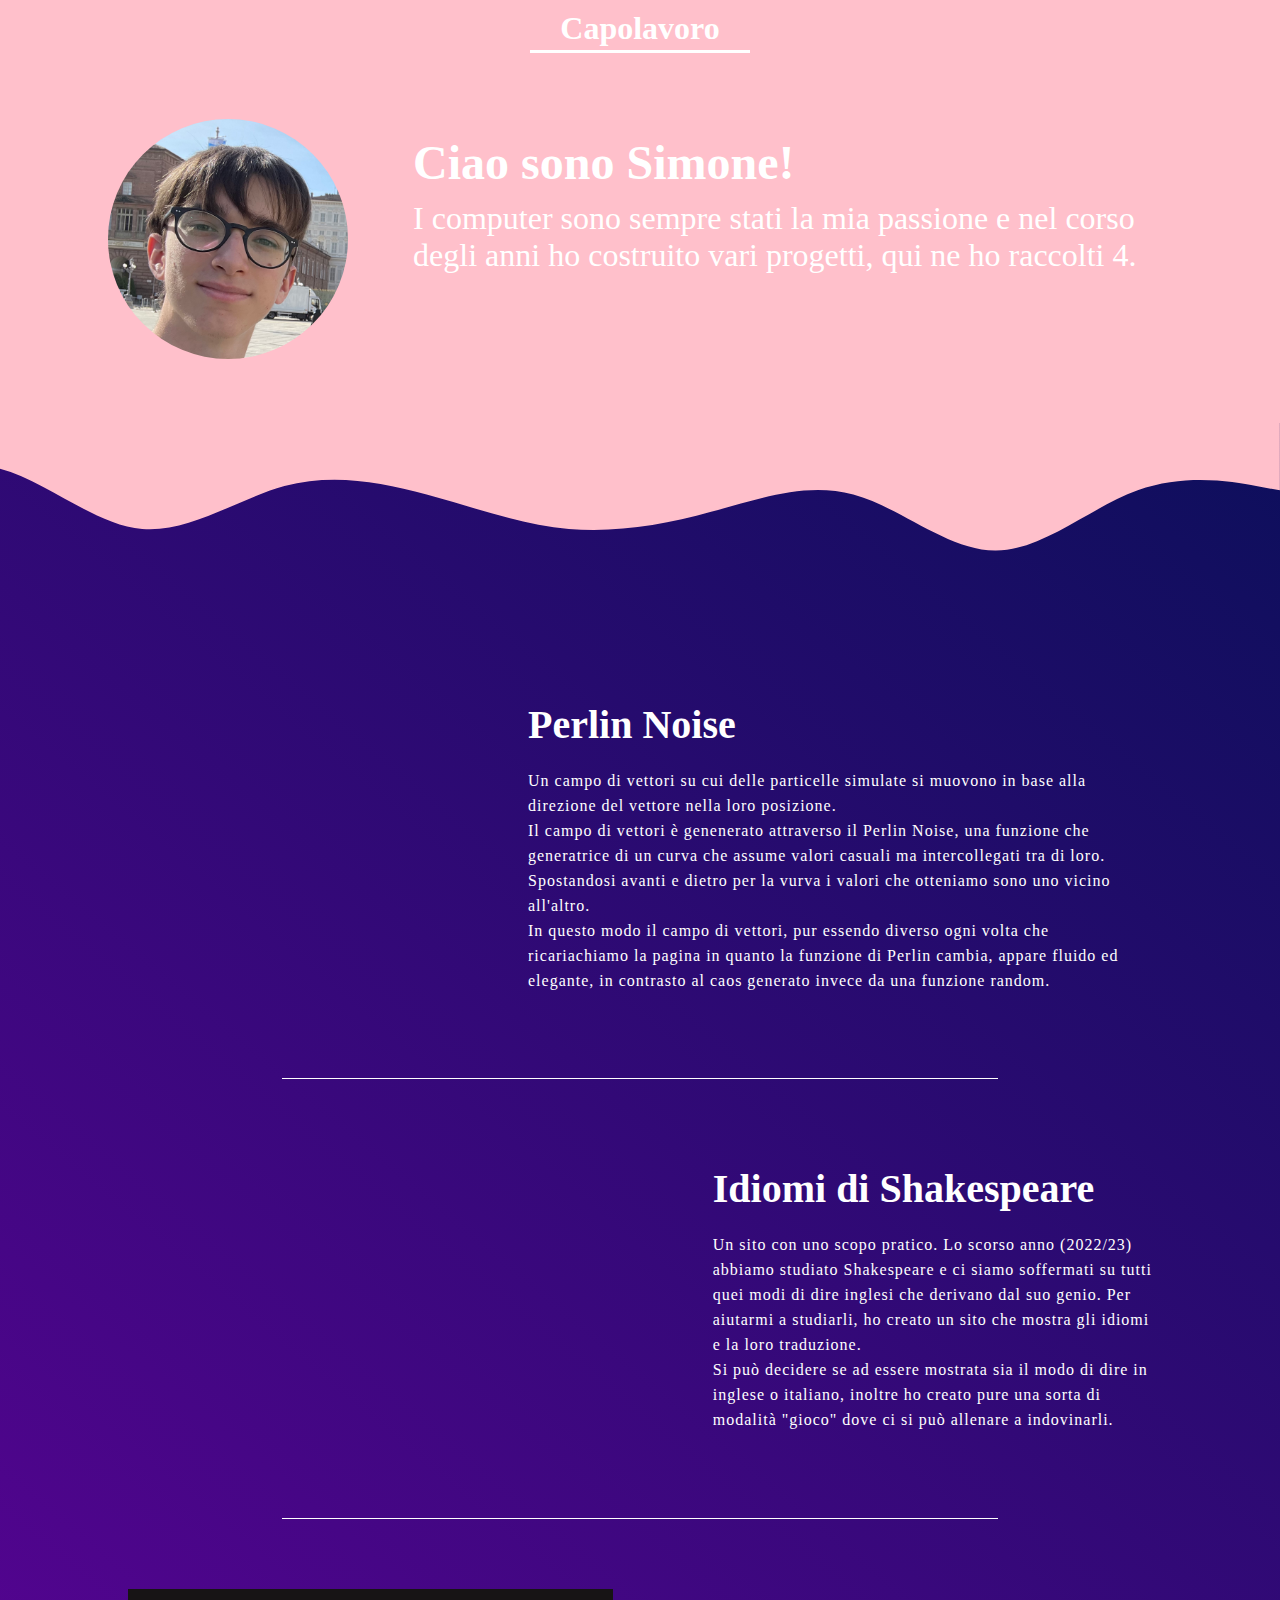
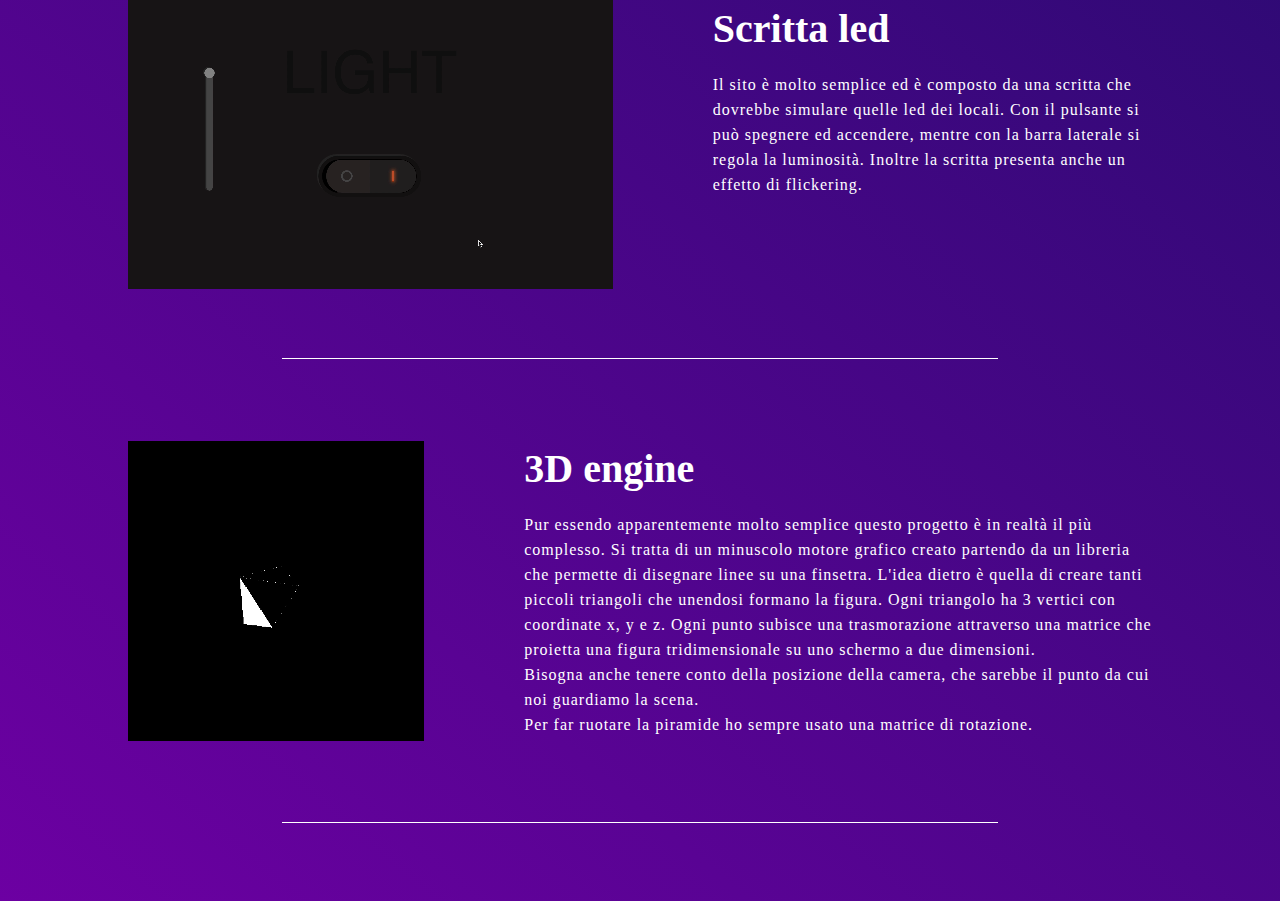
==== index.html @ 1cba8b0d "Rename Index.html to index.html" ====
<!DOCTYPE html>
<html lang="en">
<head>
    <meta charset="UTF-8">
    <meta name="viewport" content="width=device-width, initial-scale=1.0">
    <title>Document</title>
    <link rel="stylesheet" href="style.css">


    
    <!--mettere foto di me da bambino-->
</head>
<body>
    
    <div style="position: sticky; top: 0; text-align: center; width: 100%; padding-bottom: 3px; padding-top: 10px; font-size: 2rem; z-index: 5;" class="head"><div style="grid-column: 2/3; grid-row: 0;">Capolavoro</div></div> <!-- forse posso mettere una grid, mettere un trattino sotto? Provare a ca,biare lo z-index-->
    <div class="profile">
        <img src="profilo.png"  class="foto">
        <div>
            <h1>Ciao sono Simone!</h1>
            <p class="speech">
                                I computer sono sempre stati la mia passione e nel corso degli anni ho costruito vari progetti, qui ne ho raccolti 4. <br>
        </div>
    </div>
    <div style="transform: translateY(-10px);">
        <svg id="wave" style="transform:rotate(180deg);" viewBox="0 0 1440 290" version="1.1" xmlns="http://www.w3.org/2000/svg"><defs><linearGradient id="sw-gradient-0" x1="0" x2="0" y1="1" y2="0"><stop stop-color="pink" offset="0%"></stop><stop stop-color="pink" offset="100%"></stop></linearGradient></defs><path style="transform:translate(0, 0px); opacity:1" fill="url(#sw-gradient-0)" d="M0,203L26.7,207.8C53.3,213,107,222,160,203C213.3,184,267,135,320,135.3C373.3,135,427,184,480,198.2C533.3,213,587,193,640,178.8C693.3,164,747,155,800,159.5C853.3,164,907,184,960,198.2C1013.3,213,1067,222,1120,207.8C1173.3,193,1227,155,1280,159.5C1333.3,164,1387,213,1440,227.2C1493.3,242,1547,222,1600,212.7C1653.3,203,1707,203,1760,174C1813.3,145,1867,87,1920,62.8C1973.3,39,2027,48,2080,48.3C2133.3,48,2187,39,2240,33.8C2293.3,29,2347,29,2400,33.8C2453.3,39,2507,48,2560,58C2613.3,68,2667,77,2720,96.7C2773.3,116,2827,145,2880,149.8C2933.3,155,2987,135,3040,140.2C3093.3,145,3147,174,3200,183.7C3253.3,193,3307,184,3360,159.5C3413.3,135,3467,97,3520,67.7C3573.3,39,3627,19,3680,38.7C3733.3,58,3787,116,3813,145L3840,174L3840,290L3813.3,290C3786.7,290,3733,290,3680,290C3626.7,290,3573,290,3520,290C3466.7,290,3413,290,3360,290C3306.7,290,3253,290,3200,290C3146.7,290,3093,290,3040,290C2986.7,290,2933,290,2880,290C2826.7,290,2773,290,2720,290C2666.7,290,2613,290,2560,290C2506.7,290,2453,290,2400,290C2346.7,290,2293,290,2240,290C2186.7,290,2133,290,2080,290C2026.7,290,1973,290,1920,290C1866.7,290,1813,290,1760,290C1706.7,290,1653,290,1600,290C1546.7,290,1493,290,1440,290C1386.7,290,1333,290,1280,290C1226.7,290,1173,290,1120,290C1066.7,290,1013,290,960,290C906.7,290,853,290,800,290C746.7,290,693,290,640,290C586.7,290,533,290,480,290C426.7,290,373,290,320,290C266.7,290,213,290,160,290C106.7,290,53,290,27,290L0,290Z"></path></svg>
    </div>
    
    <div class="majorEntity">
       <div class="project">
            <div class="content">
                <video width="100%" height="100%" >
                    <source src="video1.mov" type="video/mp4">
                </video>
                <p class="description">
                    <span class="title">Perlin Noise </br> </span>
                    <sspan class="discorso">Un campo di vettori su cui delle particelle simulate si muovono in base alla direzione del vettore nella loro posizione. </br>
                                            Il campo di vettori è genenerato attraverso il Perlin Noise, una funzione che generatrice di un curva che assume valori casuali ma intercollegati tra di loro. Spostandosi avanti e dietro per la vurva i valori che otteniamo sono uno vicino all'altro.</br>
                                            In questo modo il campo di vettori, pur essendo diverso ogni volta che ricariachiamo la pagina in quanto la funzione di Perlin cambia, appare fluido ed elegante, in contrasto al caos generato invece da una funzione random.</span>
                </p>
            </div>
            <div class="line"></div>
        </div>
        <div class="project">
            <div class="content">
                <video width="100%" height="100%" >
                    <source src="video2.mov" type="video/mp4">
                </video>
                <p class="description">
                    <span class="title">Idiomi di Shakespeare</br> </span>
                    <sspan class="discorso">Un sito con uno scopo pratico. Lo scorso anno (2022/23) abbiamo studiato Shakespeare e ci siamo soffermati su tutti quei modi di dire inglesi che derivano dal suo genio. Per aiutarmi a studiarli, ho creato un sito che mostra gli idiomi e la loro traduzione. <br>
                                            Si può decidere se ad essere mostrata sia il modo di dire in inglese o italiano, inoltre ho creato pure una sorta di modalità "gioco" dove ci si può allenare a indovinarli.</span>
                </p>
            </div>
            <div class="line"></div>
        </div>
        <div class="project">
            <div class="content">
                <video width="100%" height="100%" >
                    <source src="video3.mov" type="video/mp4">
                </video>
                <p class="description">
                    <span class="title">Scritta led</br> </span>
                    <sspan class="discorso">Il sito è molto semplice ed è composto da una scritta che dovrebbe simulare quelle led dei locali. Con il pulsante si può spegnere ed accendere, mentre con la barra laterale si regola la luminosità. Inoltre la scritta presenta anche un effetto di flickering.</span>
                </p>
            </div>
            <div class="line"></div>
        </div>
        <div class="project">
            <div class="content">
                <video width="100%" height="100%" >
                    <source src="video4.mov" type="video/mp4">
                </video>
                <p class="description">
                    <span class="title">3D engine</br> </span>
                    <sspan class="discorso">Pur essendo apparentemente molto semplice questo progetto è in realtà il più complesso. Si tratta di un minuscolo motore grafico creato partendo da un libreria che permette di disegnare linee su una finsetra. L'idea dietro è quella di creare tanti piccoli triangoli che unendosi formano la figura. Ogni triangolo ha 3 vertici con coordinate x, y e z. Ogni punto subisce una trasmorazione attraverso una matrice che proietta una figura tridimensionale su uno schermo a due dimensioni. <br>
                                            Bisogna anche tenere conto della posizione della camera, che sarebbe il punto da cui noi guardiamo la scena. <br>
                                            Per far ruotare la piramide ho sempre usato una matrice di rotazione.</span>
                </p>
            </div>
            <div class="line"></div>
        </div>
    </div>

    <script>
        let videos = document.querySelectorAll("video");
        console.log(videos);
        videos.forEach((vid)=>{
            vid.onmouseover = () => {
                vid.play();
                vid.currentTime = 0;

            }
            vid.onmouseleave = () =>{
                vid.pause();
                
            }
        })
    </script>
</body>
</html>
---- style.css ----
:root{
    --topColor: pink;
}
body{
    background-color: #FFE3D6;
    background: linear-gradient(40deg, rgb(108, 0, 162), rgb(0, 17, 82));
    width: 100vw;
    margin-left: 0;
    margin-top: 0;
    min-width: 0px;
    color: white;

}

.head{
    display: grid;
    grid-template-rows: auto;
    grid-template-columns: 1fr 220px 1fr;
    margin: 0;
    background-color: var(--topColor);

}

.head div{
    font-family: Georgia, serif;
    font-weight: bold;
    height: 100%;
    border-bottom: solid white 3px;
}   
.profile{
    font-family: Georgia, serif;
    margin-bottom: 30px;
    padding-bottom: 20px;
    display: flex;
    justify-content: center;
    column-gap: min(10vw, 50px);
    height: min-content(auto, 300px);
    padding-top: 50px;
    padding-left: 100px;
    padding-right: 100px;
    background-color: #F3954D;
    background-color: var(--topColor);
    margin-bottom: 0;
}

.profile h1{
    color: white;
    font-size: 3rem;
    margin-bottom: 0;
}
.profile .speech{
    color: white;
    margin-top: 10px;
    font-size: 2rem;
    font-family: Georgia, serif;
}
.profile .foto{
   height: 300px;
   width: max(auto, 300px);
   margin-top: auto;
   margin-bottom: auto;
   clip-path: circle(120px at 8rem 8.5rem);

}

.majorEntity{
    top: -10px;
    background-color: #FFE3D6;
    background-color: transparent;

}



.majorEntity{
    display: flex;
    align-items: center;
    flex-direction: column;
}

.project{
    display: grid;
    grid-template-columns: 1fr;
    grid-template-rows: auto 70px;
    width: auto;
    margin-left: 10%;
    margin-right: 10%;
    margin-bottom: 70px;

}

.content{
    display: flex;
    justify-content: center;
    gap: 100px;
}

video{
    display: flex;
    height: 300px;
    width: auto;
    margin-left: auto;
    margin-right: auto;
    margin-top: auto;
    margin-bottom: auto;
    transition: ease-in-out transform .35s ;
}

video:hover{
    transform: scale(150%);
}

.project .line{
    grid-row: 2;
    width: 70%;
    margin-left: auto;
    margin-right: auto;
    border-bottom: solid white 1px;
}

.project .description{
    grid-row: 1;
    display: flex;
    flex-direction: column;
    gap: 20px;
    justify-content: start;
}

.project .title{
    font-size: 2.5rem;
    font-family: Georgia, serif;
    font-weight: 700;
}

.project .discorso{
    font-family: Georgia, serif;
    letter-spacing: 1px;
    line-height: 25px;
    font-weight: 4  00;
    font-size: 1rem;
    overflow:scroll;
}
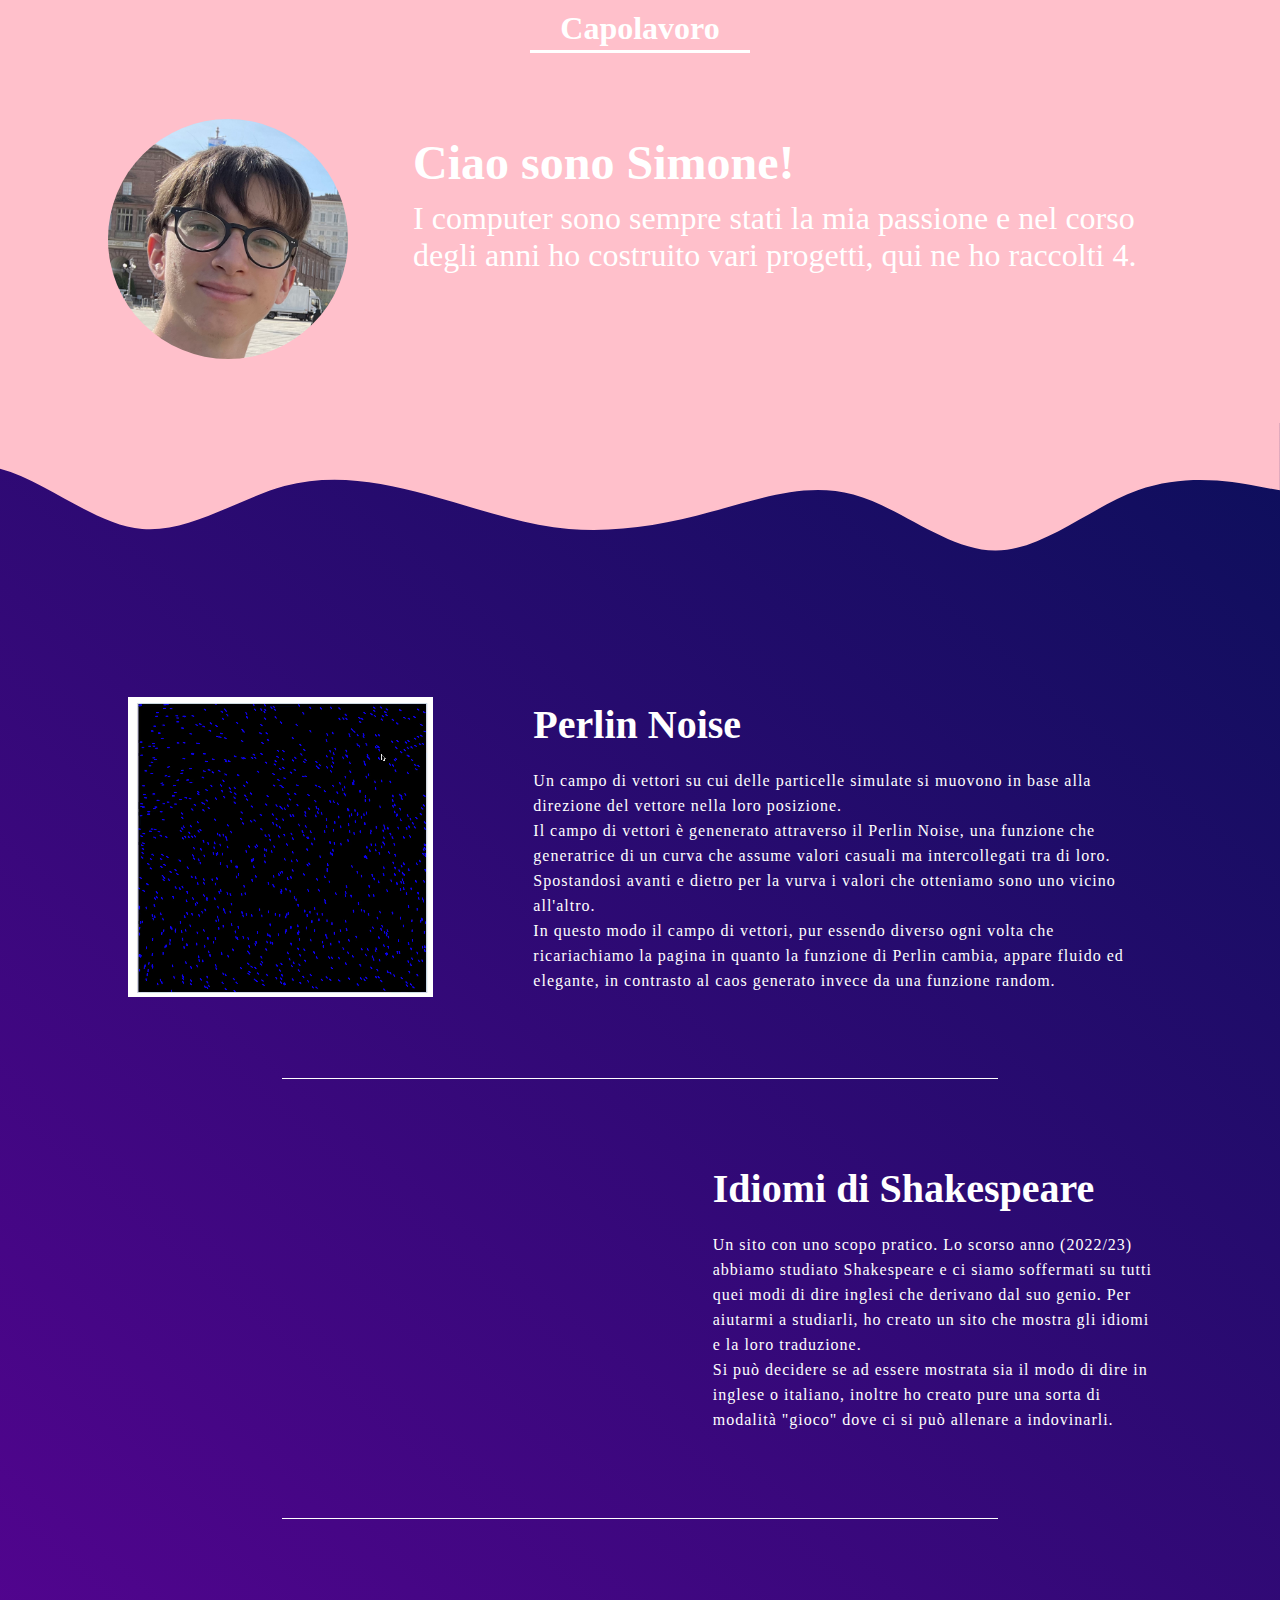
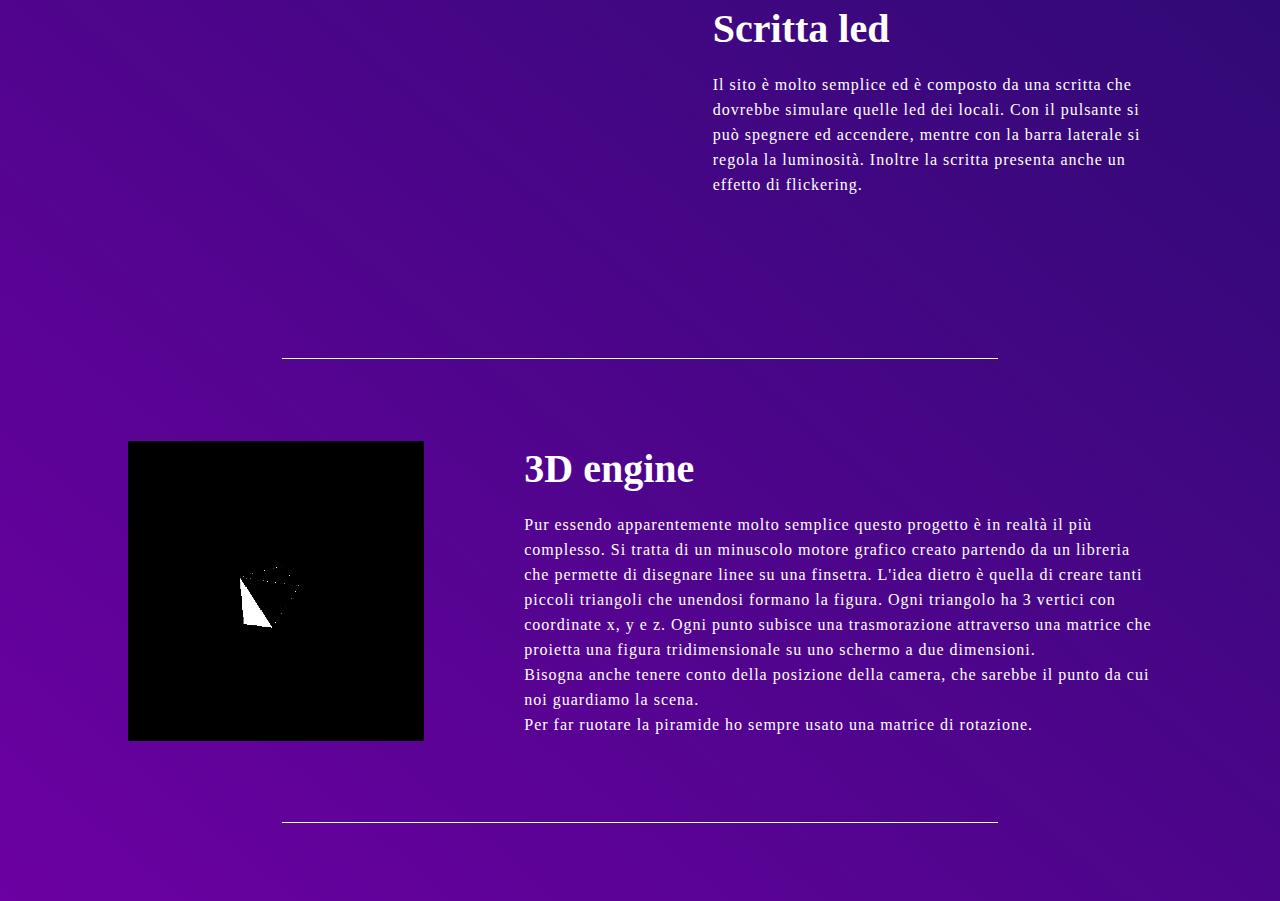
==== commit f4d13c74: "Update index.html" ====
--- a/index.html
+++ b/index.html
@@ -29,7 +29,7 @@
        <div class="project">
             <div class="content">
                 <video width="100%" height="100%" >
-                    <source src="video1.mov" type="video/mp4">
+                    <source src="video1.mp4" type="video/mp4">
                 </video>
                 <p class="description">
                     <span class="title">Perlin Noise </br> </span>
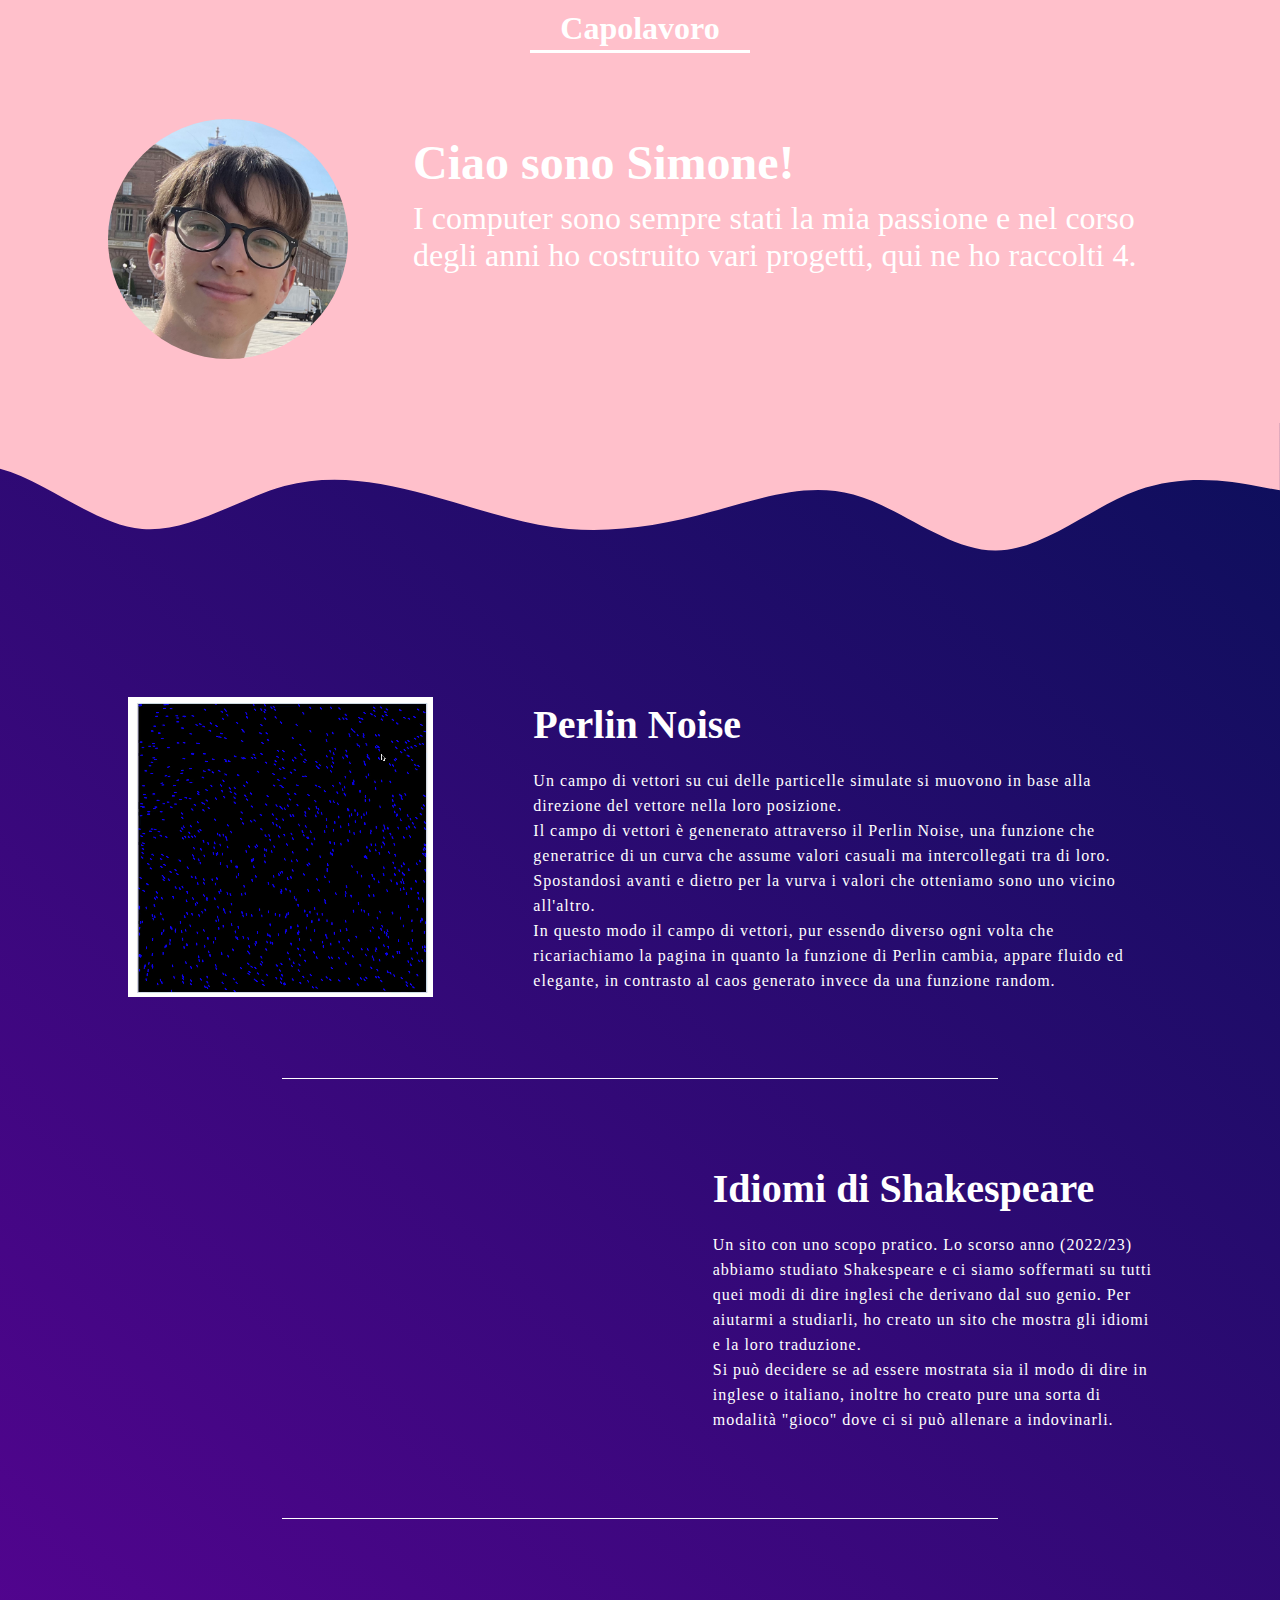
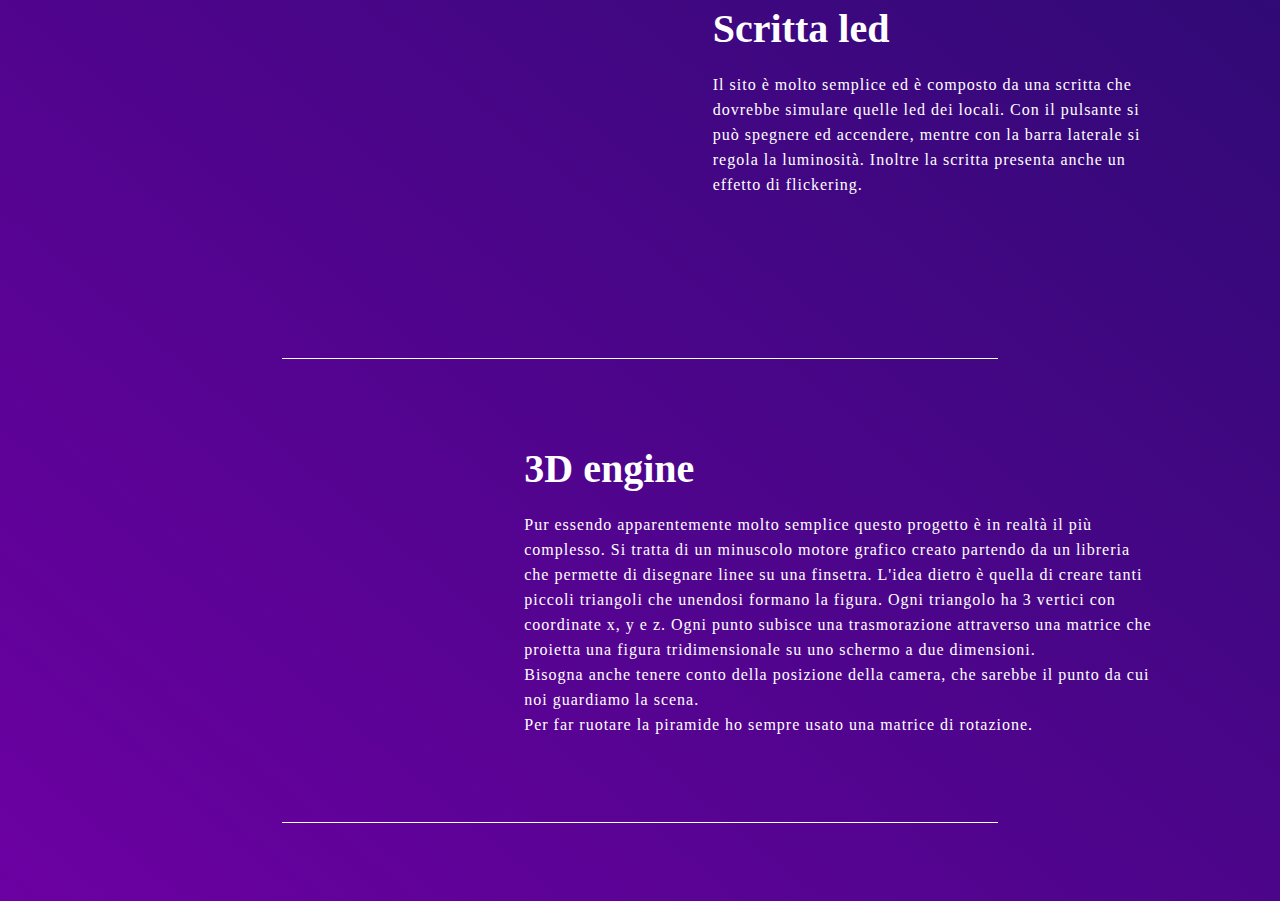
==== commit 51e3e937: "Add files via upload" ====
--- a/index.html
+++ b/index.html
@@ -5,6 +5,7 @@
     <meta name="viewport" content="width=device-width, initial-scale=1.0">
     <title>Document</title>
     <link rel="stylesheet" href="style.css">
+    <link rel="stylesheet" href="adapt.css">
 
 
     
@@ -97,4 +98,4 @@
         })
     </script>
 </body>
-</html>
+</html>--- a/adapt.css
+++ b/adapt.css
@@ -0,0 +1,19 @@
+@media only screen and (max-width: 800px) {
+    .profile{
+        flex-direction: column;
+        height: auto;
+        justify-content: center;
+        align-items: center;
+    }
+    .profile .foto{
+        height:300px;
+        width: 300px;
+        margin-top: auto;
+        margin-bottom: auto;
+        clip-path: circle(120px at 9rem 8.5rem);
+     
+    }
+    .content{
+        flex-direction: column-reverse;
+    }
+}
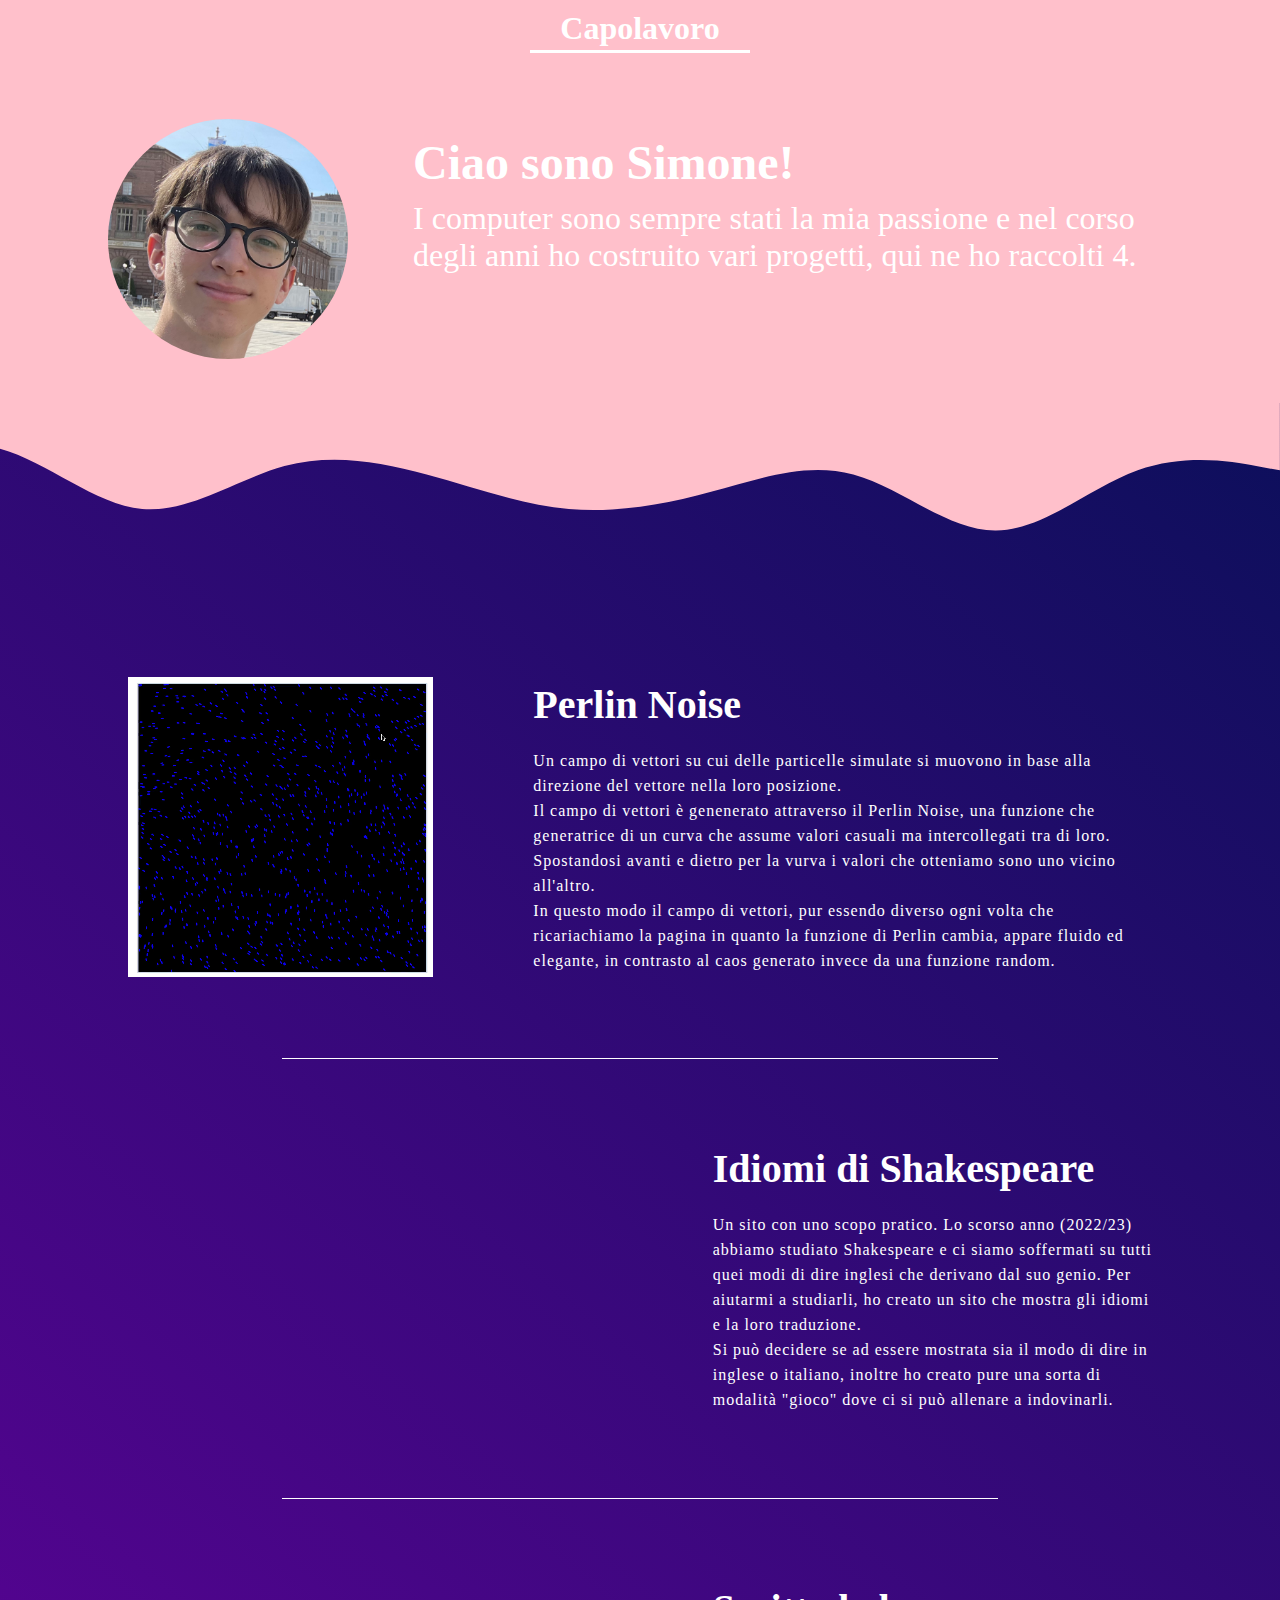
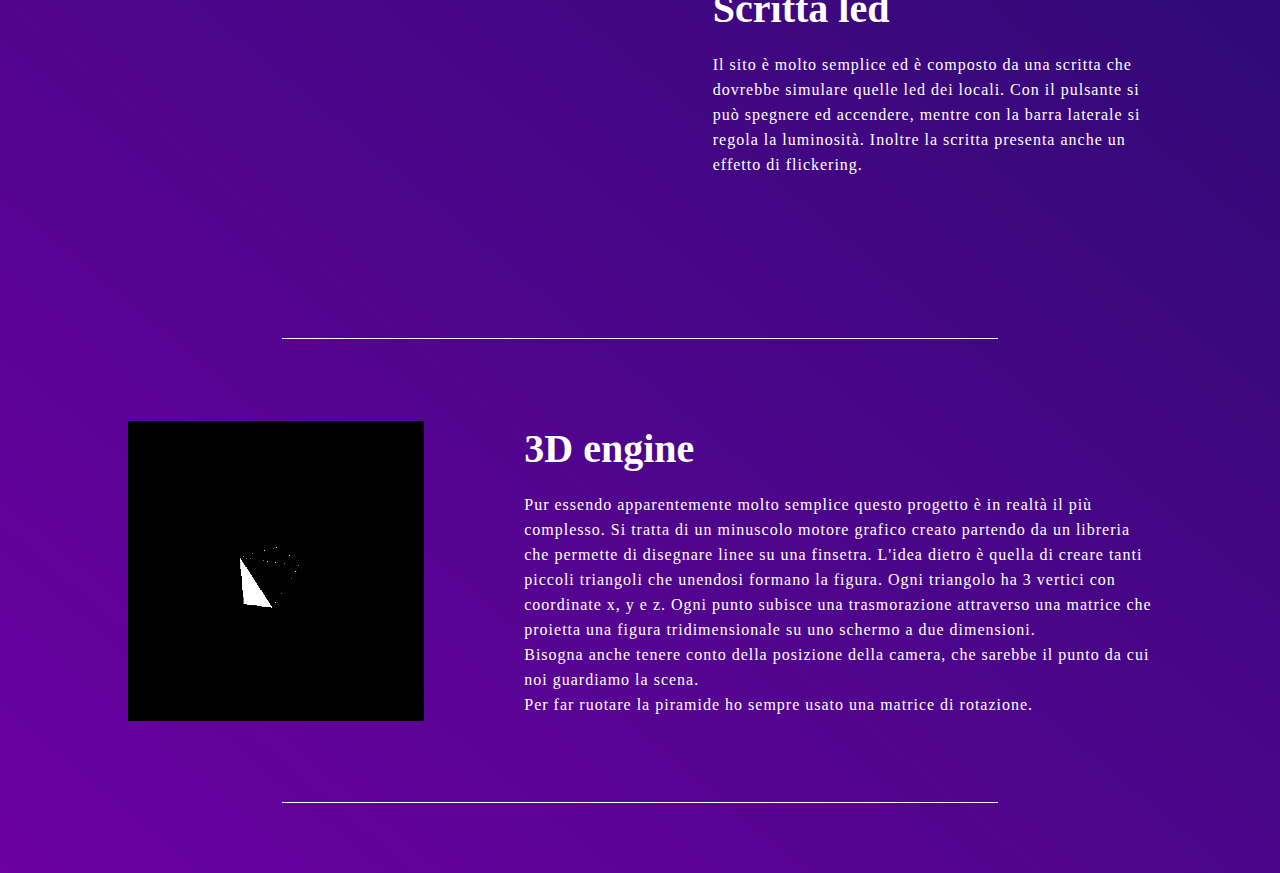
==== commit 4caa2df3: "Add files via upload" ====
--- a/index.html
+++ b/index.html
@@ -13,7 +13,7 @@
 </head>
 <body>
     
-    <div style="position: sticky; top: 0; text-align: center; width: 100%; padding-bottom: 3px; padding-top: 10px; font-size: 2rem; z-index: 5;" class="head"><div style="grid-column: 2/3; grid-row: 0;">Capolavoro</div></div> <!-- forse posso mettere una grid, mettere un trattino sotto? Provare a ca,biare lo z-index-->
+    <div style="position: sticky; top: 0; text-align: center; width: auto; padding-bottom: 3px; padding-top: 10px; font-size: 2rem; z-index: 5;" class="head"><div style="grid-column: 2/3; grid-row: 0;">Capolavoro</div></div> <!-- forse posso mettere una grid, mettere un trattino sotto? Provare a ca,biare lo z-index-->
     <div class="profile">
         <img src="profilo.png"  class="foto">
         <div>
--- a/style.css
+++ b/style.css
@@ -2,11 +2,9 @@
     --topColor: pink;
 }
 body{
-    background-color: #FFE3D6;
     background: linear-gradient(40deg, rgb(108, 0, 162), rgb(0, 17, 82));
-    width: 100vw;
-    margin-left: 0;
-    margin-top: 0;
+    width: 100%;
+    margin: 0;
     min-width: 0px;
     color: white;
 
@@ -30,7 +28,7 @@
 .profile{
     font-family: Georgia, serif;
     margin-bottom: 30px;
-    padding-bottom: 20px;
+    margin-bottom: 0;
     display: flex;
     justify-content: center;
     column-gap: min(10vw, 50px);
@@ -38,9 +36,8 @@
     padding-top: 50px;
     padding-left: 100px;
     padding-right: 100px;
-    background-color: #F3954D;
     background-color: var(--topColor);
-    margin-bottom: 0;
+
 }
 
 .profile h1{
@@ -65,17 +62,16 @@
 
 .majorEntity{
     top: -10px;
-    background-color: #FFE3D6;
     background-color: transparent;
 
 }
-
-
 
 .majorEntity{
     display: flex;
     align-items: center;
     flex-direction: column;
+    width: 100%;
+    margin-right: 0;
 }
 
 .project{
@@ -119,7 +115,6 @@
 }
 
 .project .description{
-    grid-row: 1;
     display: flex;
     flex-direction: column;
     gap: 20px;
@@ -136,8 +131,8 @@
     font-family: Georgia, serif;
     letter-spacing: 1px;
     line-height: 25px;
-    font-weight: 4  00;
+    font-weight: 400;
     font-size: 1rem;
-    overflow:scroll;
+    overflow: scroll;
 }
 
--- a/adapt.css
+++ b/adapt.css
@@ -1,4 +1,7 @@
 @media only screen and (max-width: 800px) {
+    body{
+        width: auto;
+    }
     .profile{
         flex-direction: column;
         height: auto;
@@ -6,14 +9,28 @@
         align-items: center;
     }
     .profile .foto{
-        height:300px;
+        height:auto;
         width: 300px;
         margin-top: auto;
         margin-bottom: auto;
-        clip-path: circle(120px at 9rem 8.5rem);
+        clip-path: circle(120px at 9rem 9.5rem);
      
     }
     .content{
         flex-direction: column-reverse;
+        width: 80vw;
     }
+    .project .description{
+
+    }
+    .project .discorso{
+        font-size: 5vw;
+        line-height: 35px;
+
+    }
+    video{
+        width: 60vw;
+        height: auto;
+    }
+    
 }
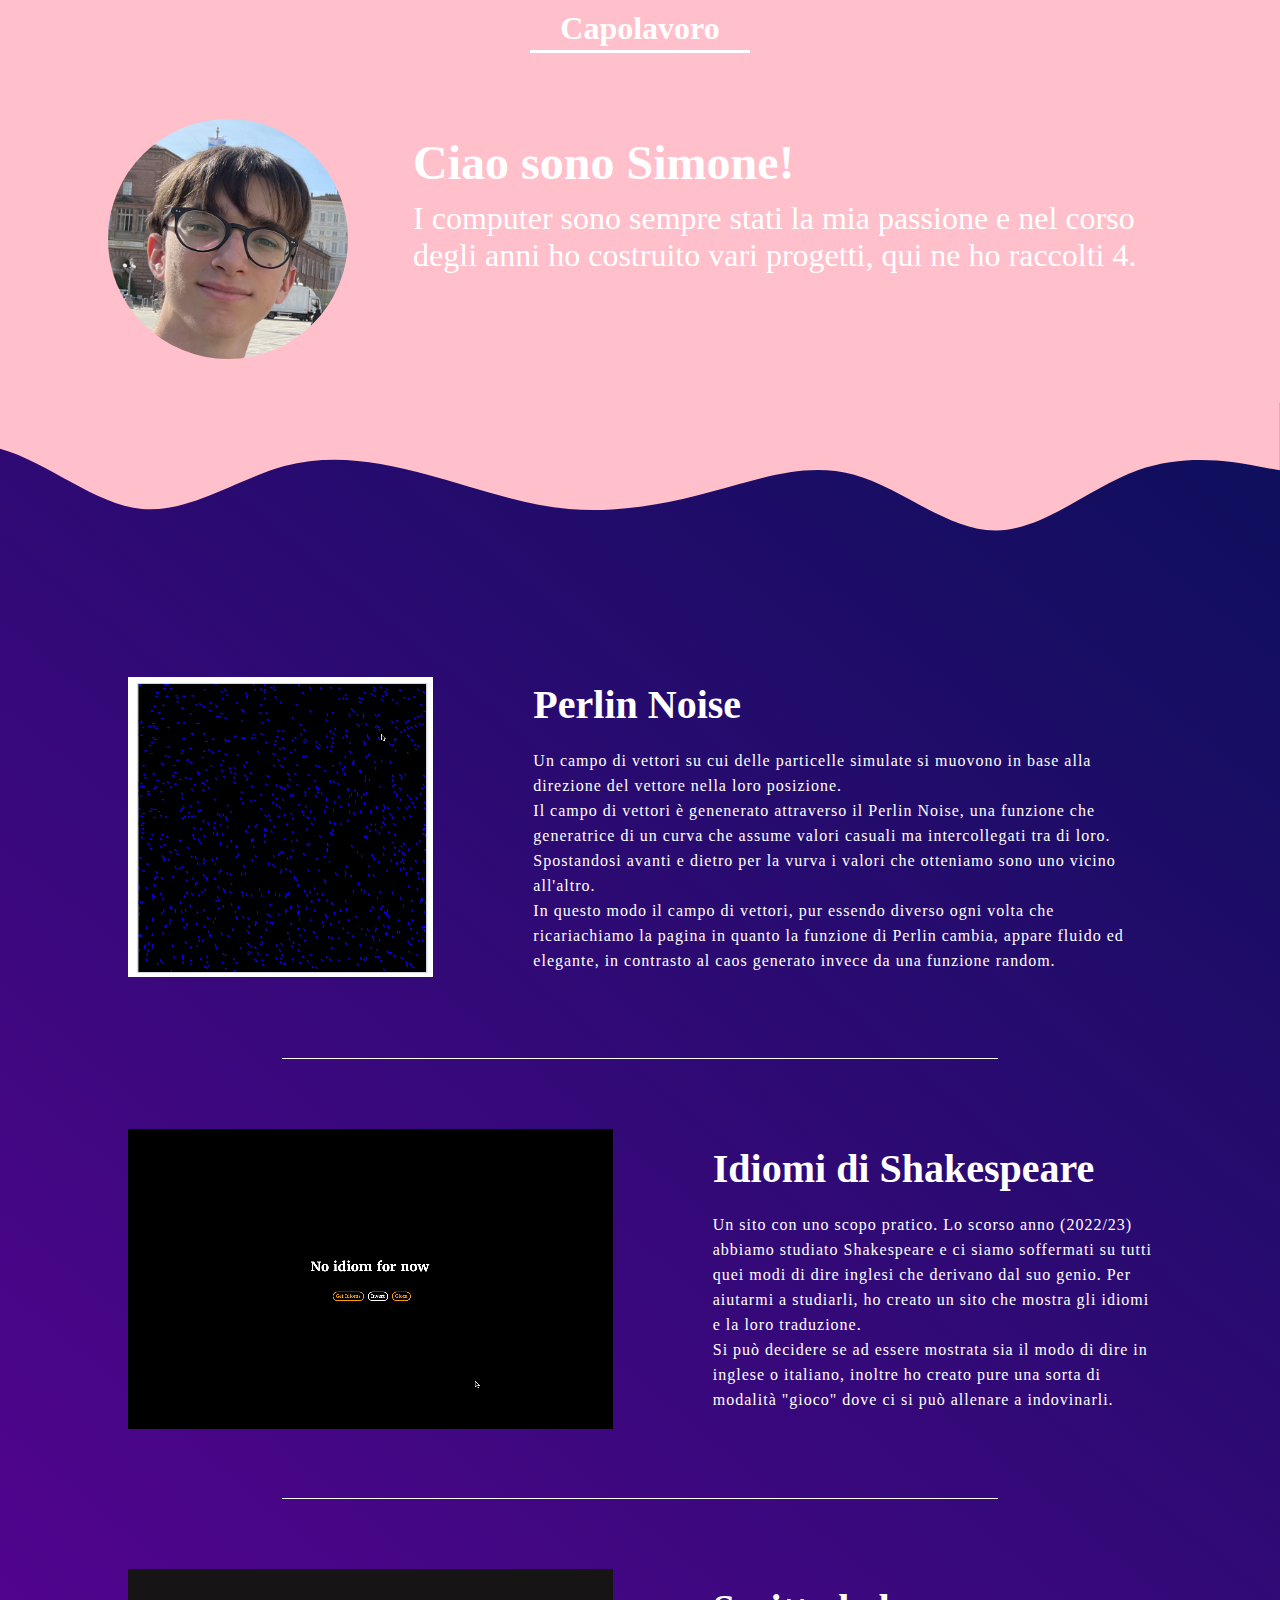
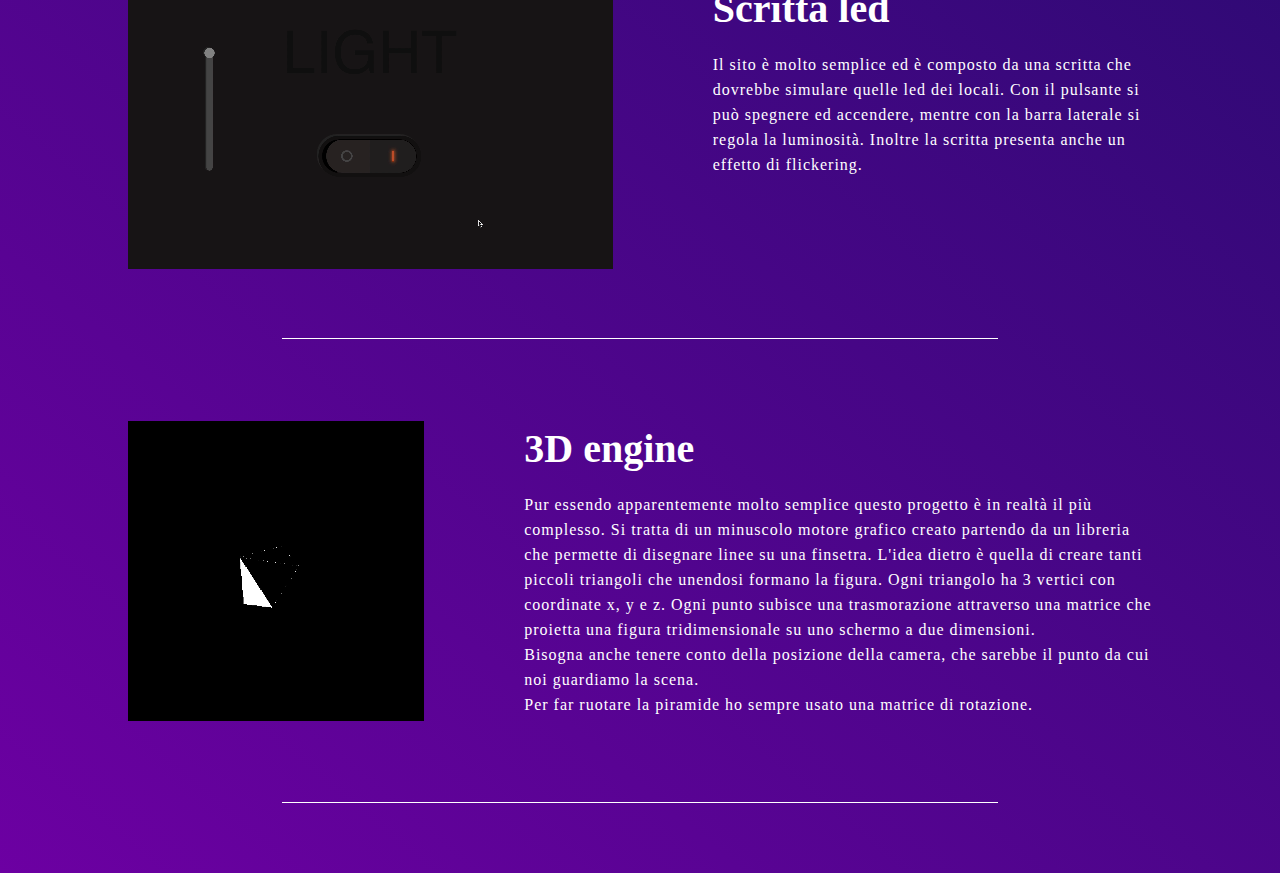
==== commit d43c41f5: "Update index.html" ====
--- a/index.html
+++ b/index.html
@@ -29,7 +29,7 @@
     <div class="majorEntity">
        <div class="project">
             <div class="content">
-                <video width="100%" height="100%" >
+                <video playsinline width="100%" height="100%" >
                     <source src="video1.mp4" type="video/mp4">
                 </video>
                 <p class="description">
@@ -98,4 +98,4 @@
         })
     </script>
 </body>
-</html>+</html>
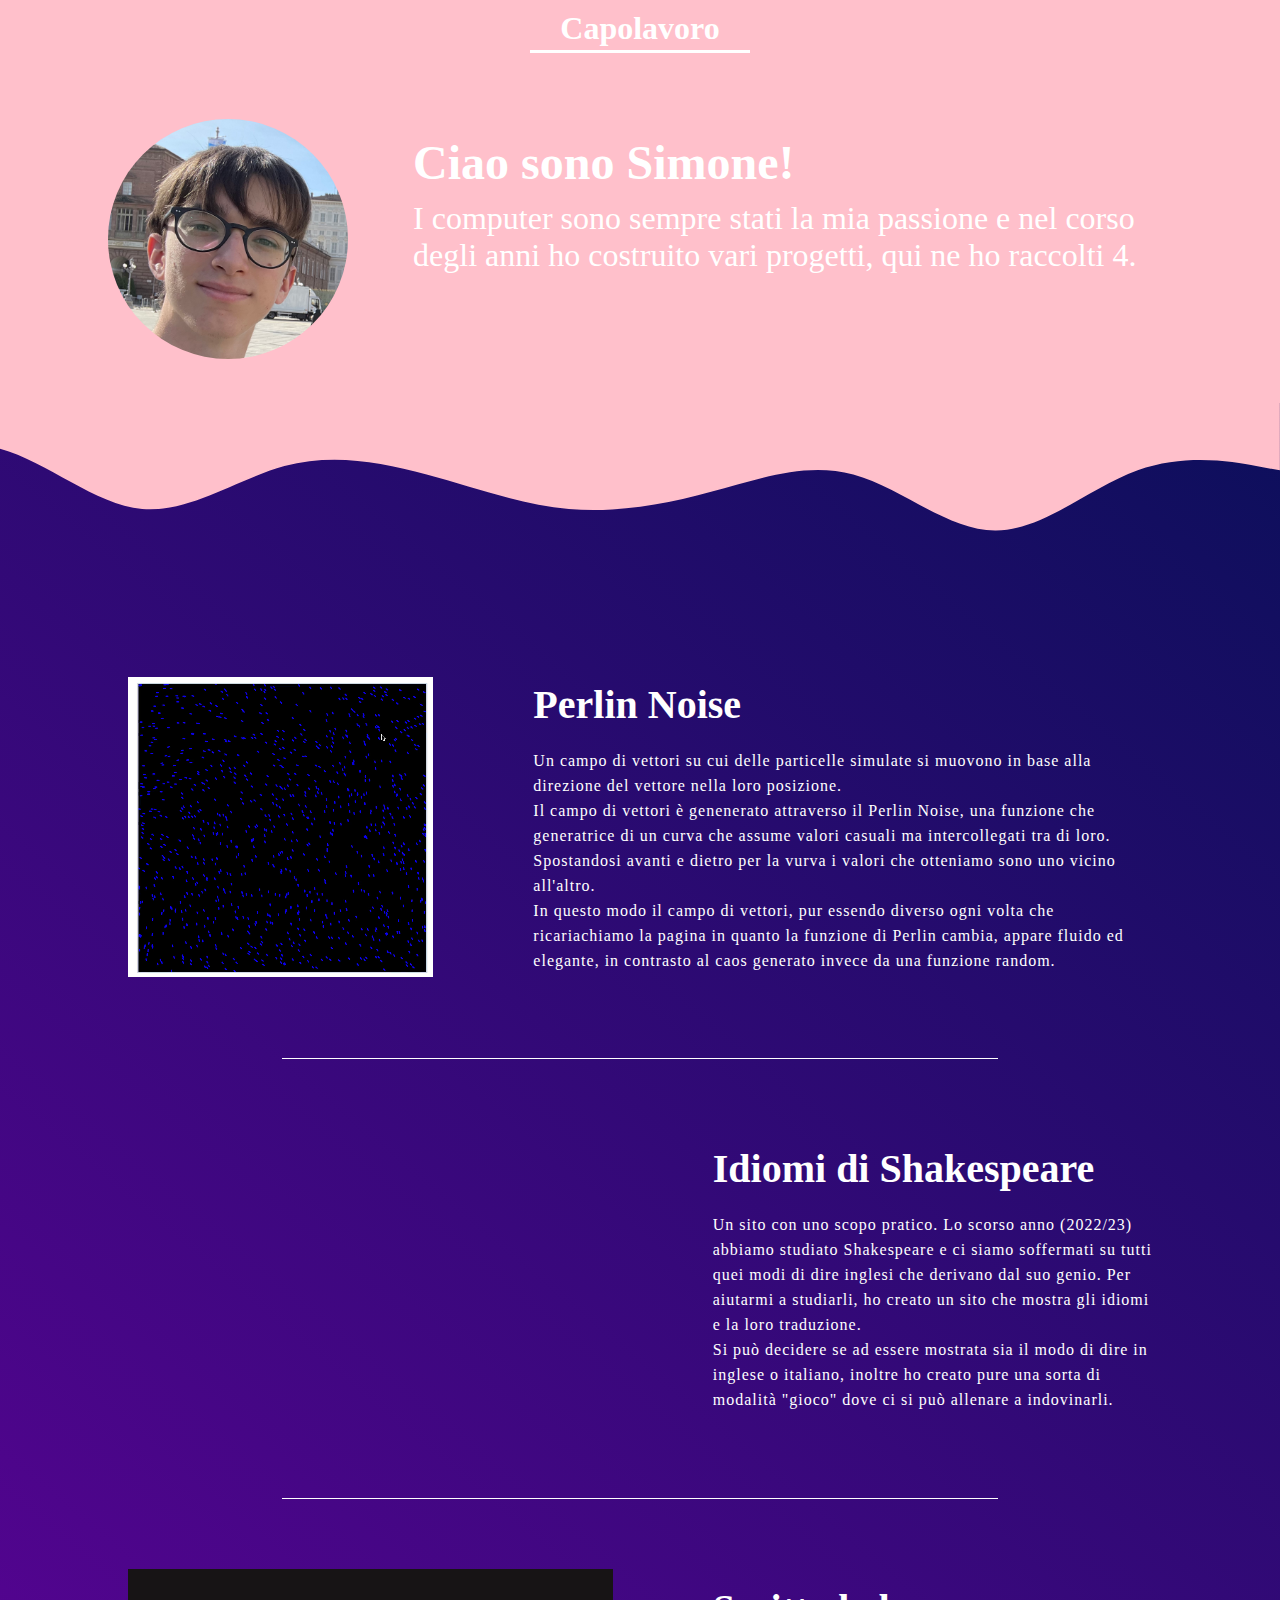
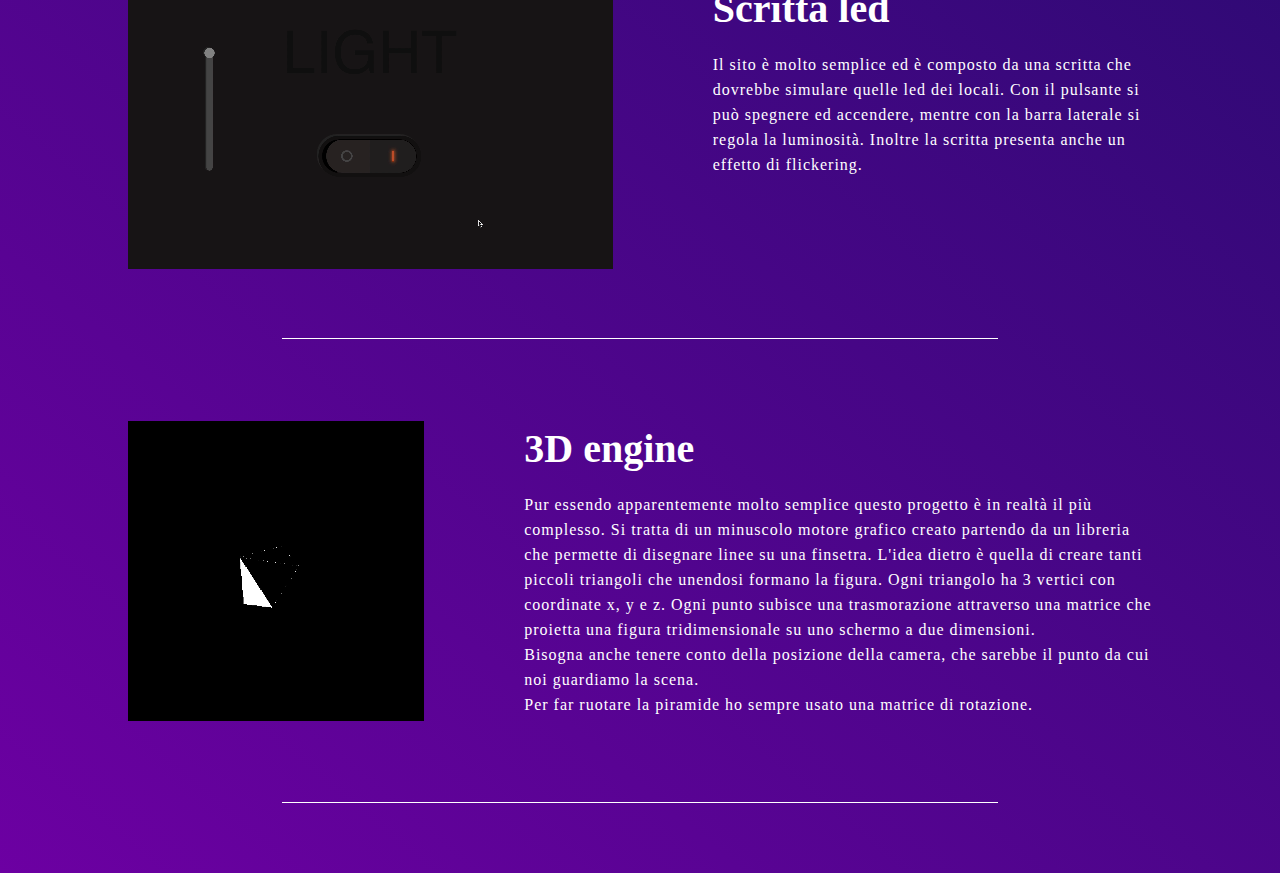
==== commit 49771f83: "Add files via upload" ====
--- a/index.html
+++ b/index.html
@@ -3,7 +3,8 @@
 <head>
     <meta charset="UTF-8">
     <meta name="viewport" content="width=device-width, initial-scale=1.0">
-    <title>Document</title>
+    <title>Capolavoro</title>
+    <link rel="icon" href="./Frame 1.png" type="image/png"/>
     <link rel="stylesheet" href="style.css">
     <link rel="stylesheet" href="adapt.css">
 
@@ -98,4 +99,4 @@
         })
     </script>
 </body>
-</html>
+</html>--- a/adapt.css
+++ b/adapt.css
@@ -7,6 +7,9 @@
         height: auto;
         justify-content: center;
         align-items: center;
+        padding-left: 10%;
+        padding-right: 10%;
+        padding-bottom: 10%;
     }
     .profile .foto{
         height:auto;
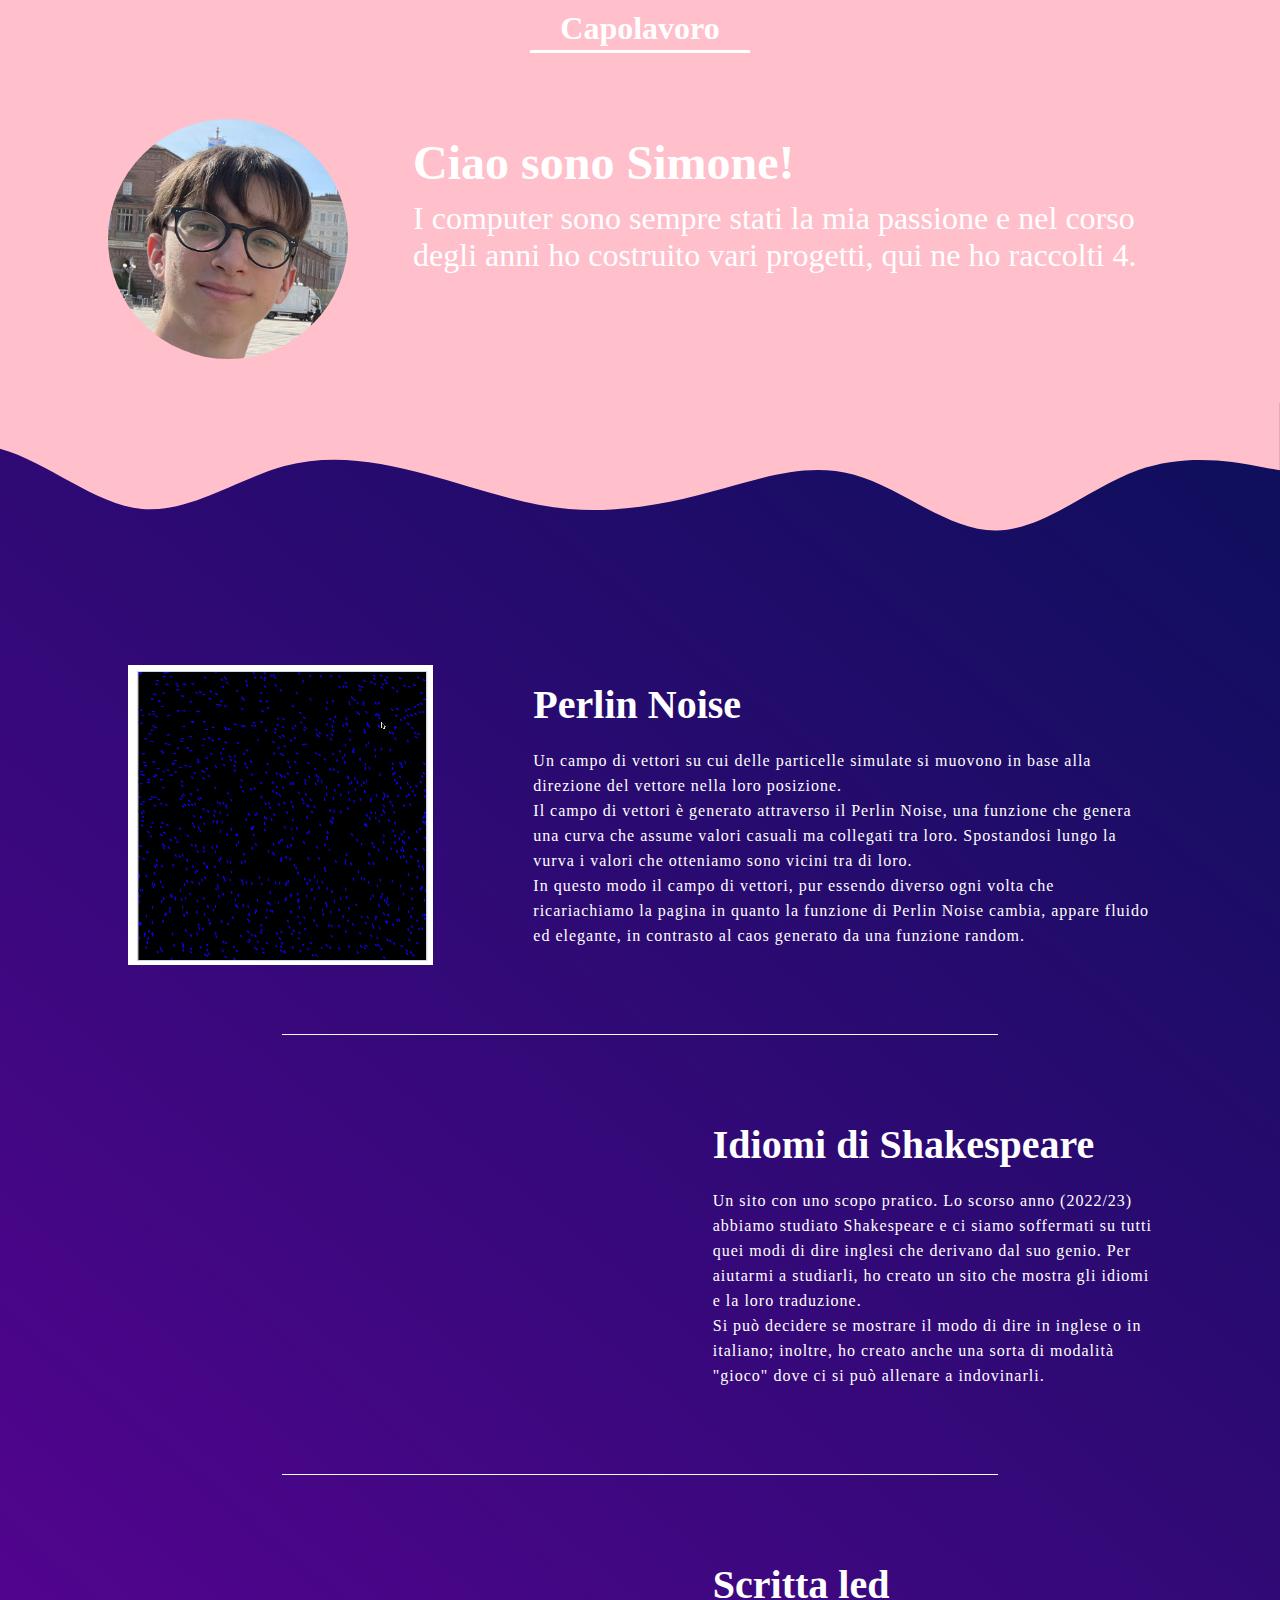
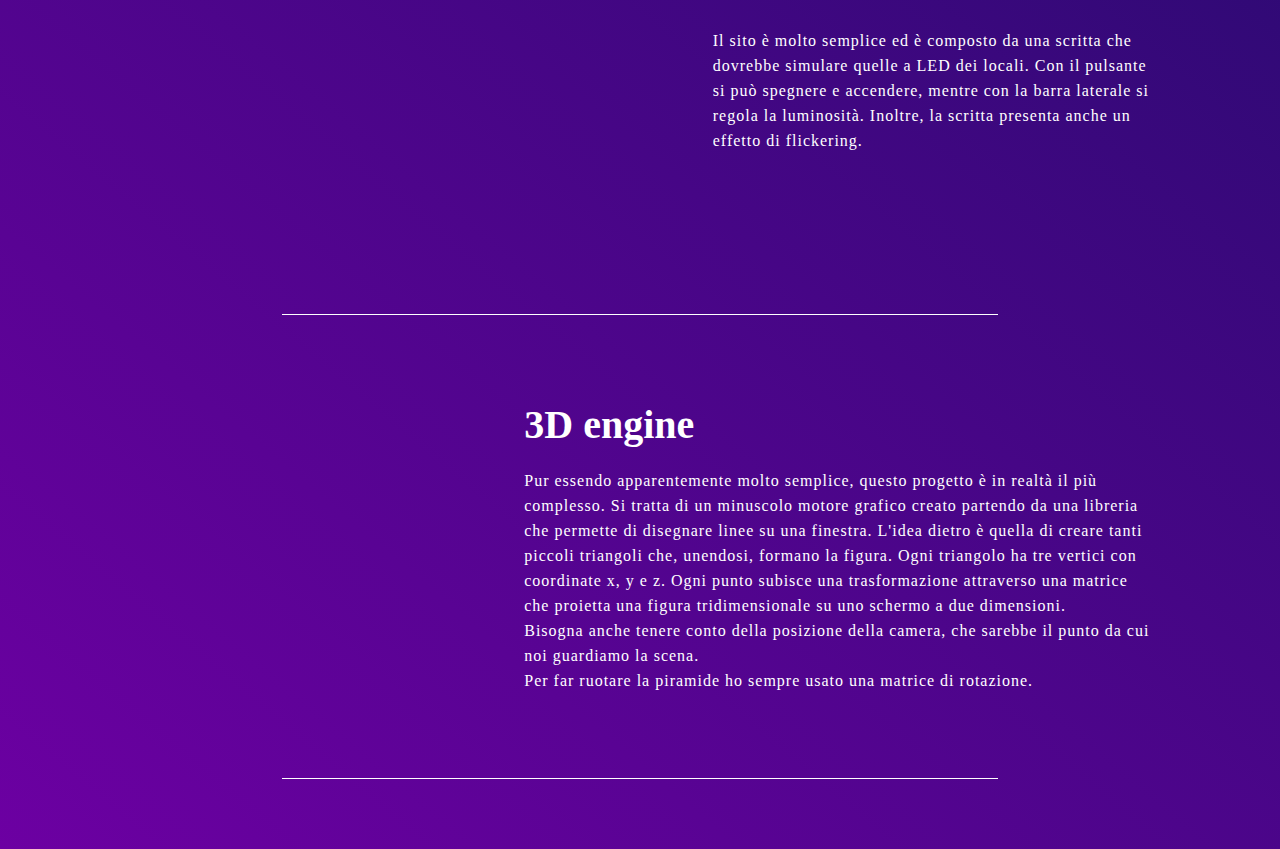
==== commit a366e519: "Update index.html" ====
--- a/index.html
+++ b/index.html
@@ -36,8 +36,8 @@
                 <p class="description">
                     <span class="title">Perlin Noise </br> </span>
                     <sspan class="discorso">Un campo di vettori su cui delle particelle simulate si muovono in base alla direzione del vettore nella loro posizione. </br>
-                                            Il campo di vettori è genenerato attraverso il Perlin Noise, una funzione che generatrice di un curva che assume valori casuali ma intercollegati tra di loro. Spostandosi avanti e dietro per la vurva i valori che otteniamo sono uno vicino all'altro.</br>
-                                            In questo modo il campo di vettori, pur essendo diverso ogni volta che ricariachiamo la pagina in quanto la funzione di Perlin cambia, appare fluido ed elegante, in contrasto al caos generato invece da una funzione random.</span>
+                                            Il campo di vettori è generato attraverso il Perlin Noise, una funzione che genera una curva che assume valori casuali ma collegati tra loro. Spostandosi lungo la vurva i valori che otteniamo sono vicini tra di loro.</br>
+                                            In questo modo il campo di vettori, pur essendo diverso ogni volta che ricariachiamo la pagina in quanto la funzione di Perlin Noise cambia, appare fluido ed elegante, in contrasto al caos generato da una funzione random.</span>
                 </p>
             </div>
             <div class="line"></div>
@@ -50,7 +50,7 @@
                 <p class="description">
                     <span class="title">Idiomi di Shakespeare</br> </span>
                     <sspan class="discorso">Un sito con uno scopo pratico. Lo scorso anno (2022/23) abbiamo studiato Shakespeare e ci siamo soffermati su tutti quei modi di dire inglesi che derivano dal suo genio. Per aiutarmi a studiarli, ho creato un sito che mostra gli idiomi e la loro traduzione. <br>
-                                            Si può decidere se ad essere mostrata sia il modo di dire in inglese o italiano, inoltre ho creato pure una sorta di modalità "gioco" dove ci si può allenare a indovinarli.</span>
+                                            Si può decidere se mostrare il modo di dire in inglese o in italiano; inoltre, ho creato anche una sorta di modalità "gioco" dove ci si può allenare a indovinarli.</span>
                 </p>
             </div>
             <div class="line"></div>
@@ -62,7 +62,7 @@
                 </video>
                 <p class="description">
                     <span class="title">Scritta led</br> </span>
-                    <sspan class="discorso">Il sito è molto semplice ed è composto da una scritta che dovrebbe simulare quelle led dei locali. Con il pulsante si può spegnere ed accendere, mentre con la barra laterale si regola la luminosità. Inoltre la scritta presenta anche un effetto di flickering.</span>
+                    <span class="discorso">Il sito è molto semplice ed è composto da una scritta che dovrebbe simulare quelle a LED dei locali. Con il pulsante si può spegnere e accendere, mentre con la barra laterale si regola la luminosità. Inoltre, la scritta presenta anche un effetto di flickering.</span>
                 </p>
             </div>
             <div class="line"></div>
@@ -74,7 +74,7 @@
                 </video>
                 <p class="description">
                     <span class="title">3D engine</br> </span>
-                    <sspan class="discorso">Pur essendo apparentemente molto semplice questo progetto è in realtà il più complesso. Si tratta di un minuscolo motore grafico creato partendo da un libreria che permette di disegnare linee su una finsetra. L'idea dietro è quella di creare tanti piccoli triangoli che unendosi formano la figura. Ogni triangolo ha 3 vertici con coordinate x, y e z. Ogni punto subisce una trasmorazione attraverso una matrice che proietta una figura tridimensionale su uno schermo a due dimensioni. <br>
+                    <sspan class="discorso">Pur essendo apparentemente molto semplice, questo progetto è in realtà il più complesso. Si tratta di un minuscolo motore grafico creato partendo da una libreria che permette di disegnare linee su una finestra. L'idea dietro è quella di creare tanti piccoli triangoli che, unendosi, formano la figura. Ogni triangolo ha tre vertici con coordinate x, y e z. Ogni punto subisce una trasformazione attraverso una matrice che proietta una figura tridimensionale su uno schermo a due dimensioni. <br>
                                             Bisogna anche tenere conto della posizione della camera, che sarebbe il punto da cui noi guardiamo la scena. <br>
                                             Per far ruotare la piramide ho sempre usato una matrice di rotazione.</span>
                 </p>
@@ -99,4 +99,4 @@
         })
     </script>
 </body>
-</html>+</html>
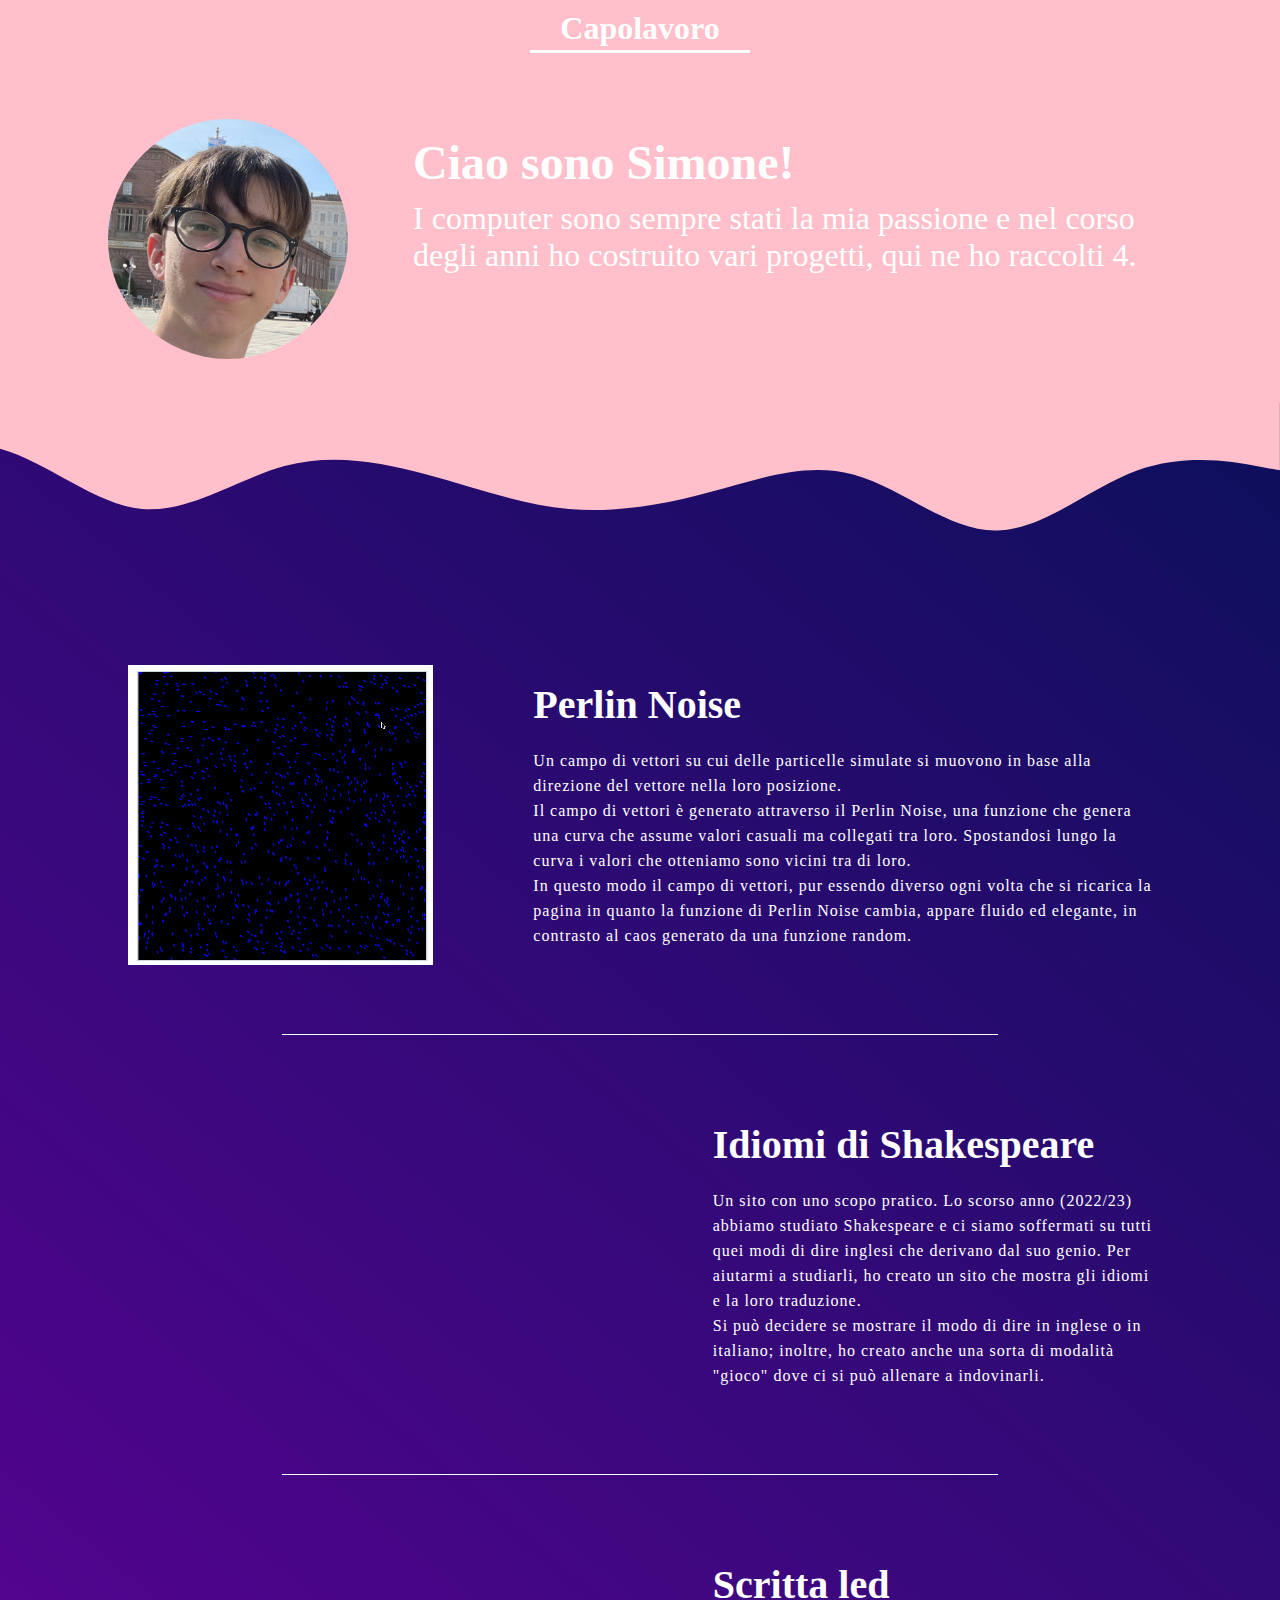
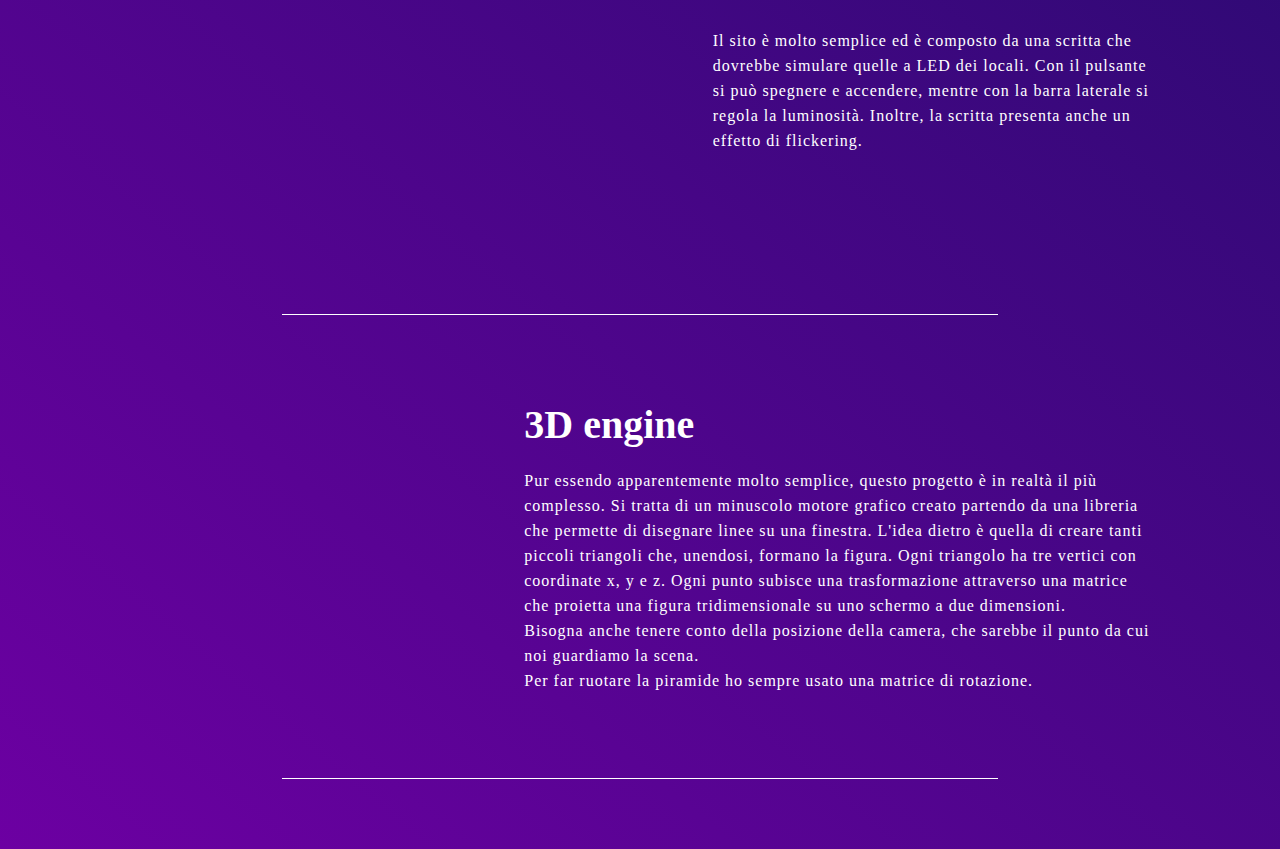
==== commit 8ed63825: "Update index.html" ====
--- a/index.html
+++ b/index.html
@@ -36,8 +36,8 @@
                 <p class="description">
                     <span class="title">Perlin Noise </br> </span>
                     <sspan class="discorso">Un campo di vettori su cui delle particelle simulate si muovono in base alla direzione del vettore nella loro posizione. </br>
-                                            Il campo di vettori è generato attraverso il Perlin Noise, una funzione che genera una curva che assume valori casuali ma collegati tra loro. Spostandosi lungo la vurva i valori che otteniamo sono vicini tra di loro.</br>
-                                            In questo modo il campo di vettori, pur essendo diverso ogni volta che ricariachiamo la pagina in quanto la funzione di Perlin Noise cambia, appare fluido ed elegante, in contrasto al caos generato da una funzione random.</span>
+                                            Il campo di vettori è generato attraverso il Perlin Noise, una funzione che genera una curva che assume valori casuali ma collegati tra loro. Spostandosi lungo la curva i valori che otteniamo sono vicini tra di loro.</br>
+                                            In questo modo il campo di vettori, pur essendo diverso ogni volta che si ricarica la pagina in quanto la funzione di Perlin Noise cambia, appare fluido ed elegante, in contrasto al caos generato da una funzione random.</span>
                 </p>
             </div>
             <div class="line"></div>
